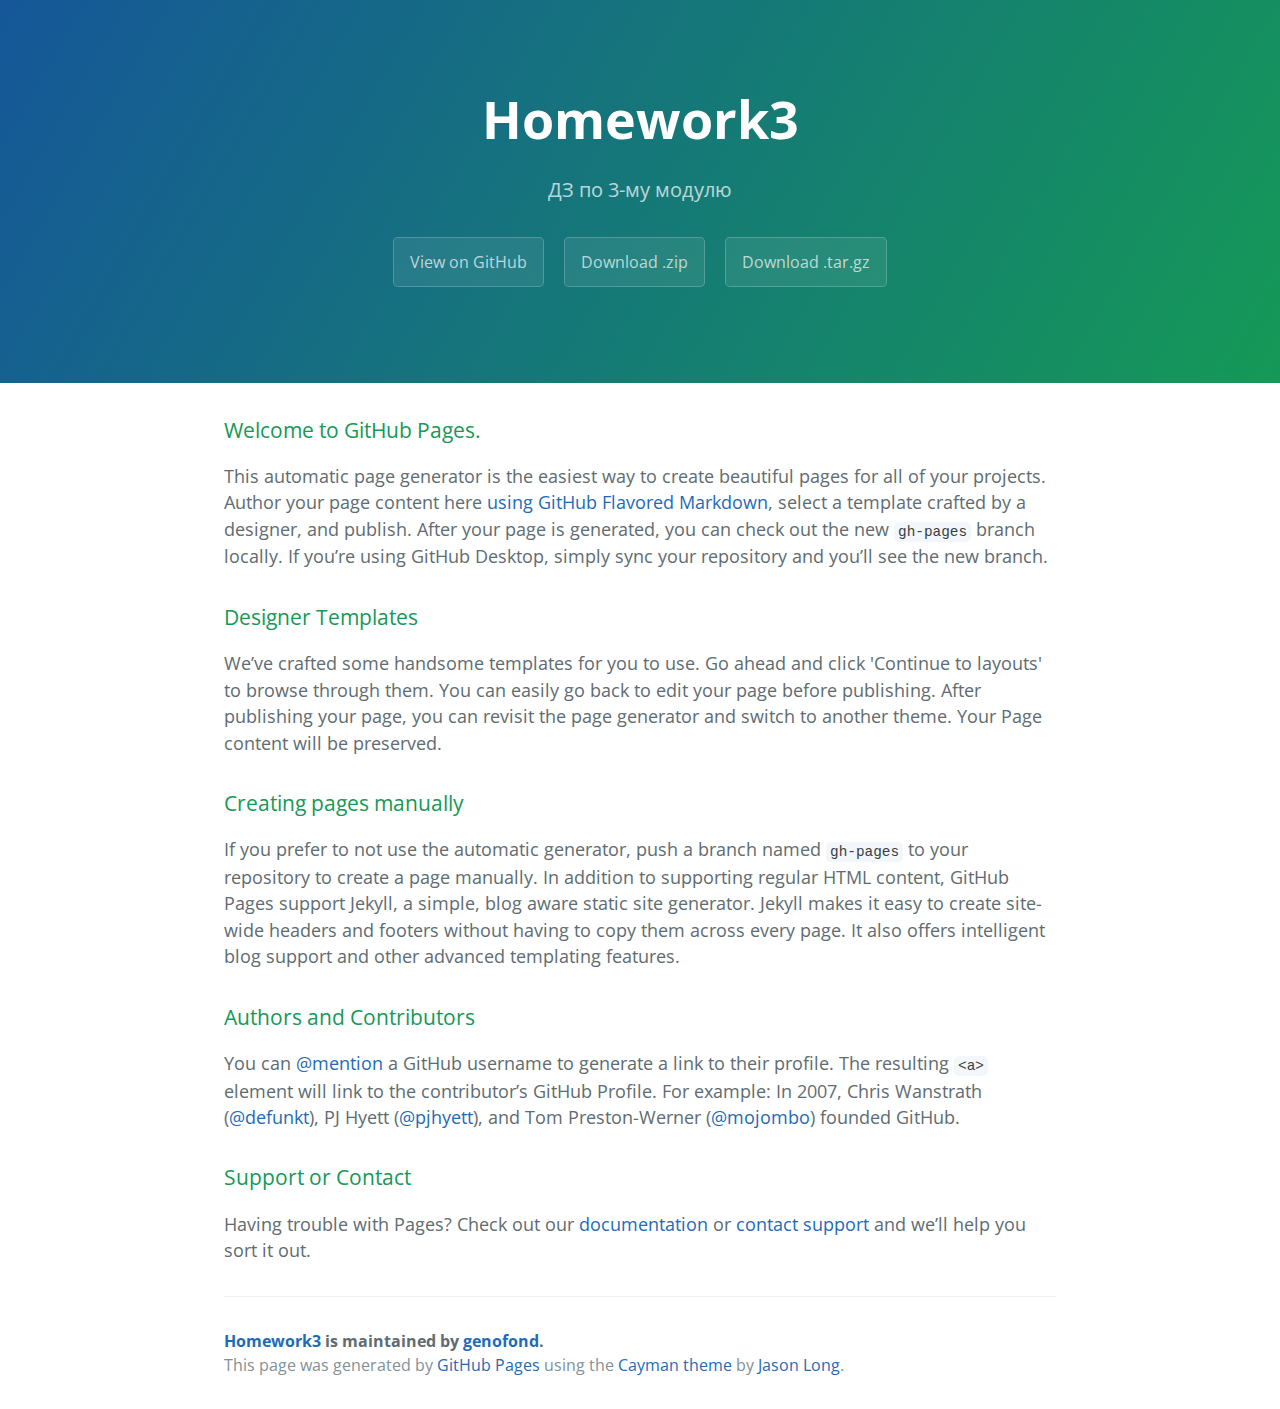
==== index.html @ 254e9305 "Create gh-pages branch via GitHub" ====
<!DOCTYPE html>
<html lang="en-us">
  <head>
    <meta charset="UTF-8">
    <title>Homework3 by genofond</title>
    <meta name="viewport" content="width=device-width, initial-scale=1">
    <link rel="stylesheet" type="text/css" href="stylesheets/normalize.css" media="screen">
    <link href='https://fonts.googleapis.com/css?family=Open+Sans:400,700' rel='stylesheet' type='text/css'>
    <link rel="stylesheet" type="text/css" href="stylesheets/stylesheet.css" media="screen">
    <link rel="stylesheet" type="text/css" href="stylesheets/github-light.css" media="screen">
  </head>
  <body>
    <section class="page-header">
      <h1 class="project-name">Homework3</h1>
      <h2 class="project-tagline">ДЗ по 3-му модулю</h2>
      <a href="https://github.com/genofond/homework3" class="btn">View on GitHub</a>
      <a href="https://github.com/genofond/homework3/zipball/master" class="btn">Download .zip</a>
      <a href="https://github.com/genofond/homework3/tarball/master" class="btn">Download .tar.gz</a>
    </section>

    <section class="main-content">
      <h3>
<a id="welcome-to-github-pages" class="anchor" href="#welcome-to-github-pages" aria-hidden="true"><span aria-hidden="true" class="octicon octicon-link"></span></a>Welcome to GitHub Pages.</h3>

<p>This automatic page generator is the easiest way to create beautiful pages for all of your projects. Author your page content here <a href="https://guides.github.com/features/mastering-markdown/">using GitHub Flavored Markdown</a>, select a template crafted by a designer, and publish. After your page is generated, you can check out the new <code>gh-pages</code> branch locally. If you’re using GitHub Desktop, simply sync your repository and you’ll see the new branch.</p>

<h3>
<a id="designer-templates" class="anchor" href="#designer-templates" aria-hidden="true"><span aria-hidden="true" class="octicon octicon-link"></span></a>Designer Templates</h3>

<p>We’ve crafted some handsome templates for you to use. Go ahead and click 'Continue to layouts' to browse through them. You can easily go back to edit your page before publishing. After publishing your page, you can revisit the page generator and switch to another theme. Your Page content will be preserved.</p>

<h3>
<a id="creating-pages-manually" class="anchor" href="#creating-pages-manually" aria-hidden="true"><span aria-hidden="true" class="octicon octicon-link"></span></a>Creating pages manually</h3>

<p>If you prefer to not use the automatic generator, push a branch named <code>gh-pages</code> to your repository to create a page manually. In addition to supporting regular HTML content, GitHub Pages support Jekyll, a simple, blog aware static site generator. Jekyll makes it easy to create site-wide headers and footers without having to copy them across every page. It also offers intelligent blog support and other advanced templating features.</p>

<h3>
<a id="authors-and-contributors" class="anchor" href="#authors-and-contributors" aria-hidden="true"><span aria-hidden="true" class="octicon octicon-link"></span></a>Authors and Contributors</h3>

<p>You can <a href="https://help.github.com/articles/basic-writing-and-formatting-syntax/#mentioning-users-and-teams" class="user-mention">@mention</a> a GitHub username to generate a link to their profile. The resulting <code>&lt;a&gt;</code> element will link to the contributor’s GitHub Profile. For example: In 2007, Chris Wanstrath (<a href="https://github.com/defunkt" class="user-mention">@defunkt</a>), PJ Hyett (<a href="https://github.com/pjhyett" class="user-mention">@pjhyett</a>), and Tom Preston-Werner (<a href="https://github.com/mojombo" class="user-mention">@mojombo</a>) founded GitHub.</p>

<h3>
<a id="support-or-contact" class="anchor" href="#support-or-contact" aria-hidden="true"><span aria-hidden="true" class="octicon octicon-link"></span></a>Support or Contact</h3>

<p>Having trouble with Pages? Check out our <a href="https://help.github.com/pages">documentation</a> or <a href="https://github.com/contact">contact support</a> and we’ll help you sort it out.</p>

      <footer class="site-footer">
        <span class="site-footer-owner"><a href="https://github.com/genofond/homework3">Homework3</a> is maintained by <a href="https://github.com/genofond">genofond</a>.</span>

        <span class="site-footer-credits">This page was generated by <a href="https://pages.github.com">GitHub Pages</a> using the <a href="https://github.com/jasonlong/cayman-theme">Cayman theme</a> by <a href="https://twitter.com/jasonlong">Jason Long</a>.</span>
      </footer>

    </section>

  
  </body>
</html>
---- stylesheets/stylesheet.css ----
* {
  box-sizing: border-box; }

body {
  padding: 0;
  margin: 0;
  font-family: "Open Sans", "Helvetica Neue", Helvetica, Arial, sans-serif;
  font-size: 16px;
  line-height: 1.5;
  color: #606c71; }

a {
  color: #1e6bb8;
  text-decoration: none; }
  a:hover {
    text-decoration: underline; }

.btn {
  display: inline-block;
  margin-bottom: 1rem;
  color: rgba(255, 255, 255, 0.7);
  background-color: rgba(255, 255, 255, 0.08);
  border-color: rgba(255, 255, 255, 0.2);
  border-style: solid;
  border-width: 1px;
  border-radius: 0.3rem;
  transition: color 0.2s, background-color 0.2s, border-color 0.2s; }
  .btn + .btn {
    margin-left: 1rem; }

.btn:hover {
  color: rgba(255, 255, 255, 0.8);
  text-decoration: none;
  background-color: rgba(255, 255, 255, 0.2);
  border-color: rgba(255, 255, 255, 0.3); }

@media screen and (min-width: 64em) {
  .btn {
    padding: 0.75rem 1rem; } }

@media screen and (min-width: 42em) and (max-width: 64em) {
  .btn {
    padding: 0.6rem 0.9rem;
    font-size: 0.9rem; } }

@media screen and (max-width: 42em) {
  .btn {
    display: block;
    width: 100%;
    padding: 0.75rem;
    font-size: 0.9rem; }
    .btn + .btn {
      margin-top: 1rem;
      margin-left: 0; } }

.page-header {
  color: #fff;
  text-align: center;
  background-color: #159957;
  background-image: linear-gradient(120deg, #155799, #159957); }

@media screen and (min-width: 64em) {
  .page-header {
    padding: 5rem 6rem; } }

@media screen and (min-width: 42em) and (max-width: 64em) {
  .page-header {
    padding: 3rem 4rem; } }

@media screen and (max-width: 42em) {
  .page-header {
    padding: 2rem 1rem; } }

.project-name {
  margin-top: 0;
  margin-bottom: 0.1rem; }

@media screen and (min-width: 64em) {
  .project-name {
    font-size: 3.25rem; } }

@media screen and (min-width: 42em) and (max-width: 64em) {
  .project-name {
    font-size: 2.25rem; } }

@media screen and (max-width: 42em) {
  .project-name {
    font-size: 1.75rem; } }

.project-tagline {
  margin-bottom: 2rem;
  font-weight: normal;
  opacity: 0.7; }

@media screen and (min-width: 64em) {
  .project-tagline {
    font-size: 1.25rem; } }

@media screen and (min-width: 42em) and (max-width: 64em) {
  .project-tagline {
    font-size: 1.15rem; } }

@media screen and (max-width: 42em) {
  .project-tagline {
    font-size: 1rem; } }

.main-content :first-child {
  margin-top: 0; }
.main-content img {
  max-width: 100%; }
.main-content h1, .main-content h2, .main-content h3, .main-content h4, .main-content h5, .main-content h6 {
  margin-top: 2rem;
  margin-bottom: 1rem;
  font-weight: normal;
  color: #159957; }
.main-content p {
  margin-bottom: 1em; }
.main-content code {
  padding: 2px 4px;
  font-family: Consolas, "Liberation Mono", Menlo, Courier, monospace;
  font-size: 0.9rem;
  color: #383e41;
  background-color: #f3f6fa;
  border-radius: 0.3rem; }
.main-content pre {
  padding: 0.8rem;
  margin-top: 0;
  margin-bottom: 1rem;
  font: 1rem Consolas, "Liberation Mono", Menlo, Courier, monospace;
  color: #567482;
  word-wrap: normal;
  background-color: #f3f6fa;
  border: solid 1px #dce6f0;
  border-radius: 0.3rem; }
  .main-content pre > code {
    padding: 0;
    margin: 0;
    font-size: 0.9rem;
    color: #567482;
    word-break: normal;
    white-space: pre;
    background: transparent;
    border: 0; }
.main-content .highlight {
  margin-bottom: 1rem; }
  .main-content .highlight pre {
    margin-bottom: 0;
    word-break: normal; }
.main-content .highlight pre, .main-content pre {
  padding: 0.8rem;
  overflow: auto;
  font-size: 0.9rem;
  line-height: 1.45;
  border-radius: 0.3rem; }
.main-content pre code, .main-content pre tt {
  display: inline;
  max-width: initial;
  padding: 0;
  margin: 0;
  overflow: initial;
  line-height: inherit;
  word-wrap: normal;
  background-color: transparent;
  border: 0; }
  .main-content pre code:before, .main-content pre code:after, .main-content pre tt:before, .main-content pre tt:after {
    content: normal; }
.main-content ul, .main-content ol {
  margin-top: 0; }
.main-content blockquote {
  padding: 0 1rem;
  margin-left: 0;
  color: #819198;
  border-left: 0.3rem solid #dce6f0; }
  .main-content blockquote > :first-child {
    margin-top: 0; }
  .main-content blockquote > :last-child {
    margin-bottom: 0; }
.main-content table {
  display: block;
  width: 100%;
  overflow: auto;
  word-break: normal;
  word-break: keep-all; }
  .main-content table th {
    font-weight: bold; }
  .main-content table th, .main-content table td {
    padding: 0.5rem 1rem;
    border: 1px solid #e9ebec; }
.main-content dl {
  padding: 0; }
  .main-content dl dt {
    padding: 0;
    margin-top: 1rem;
    font-size: 1rem;
    font-weight: bold; }
  .main-content dl dd {
    padding: 0;
    margin-bottom: 1rem; }
.main-content hr {
  height: 2px;
  padding: 0;
  margin: 1rem 0;
  background-color: #eff0f1;
  border: 0; }

@media screen and (min-width: 64em) {
  .main-content {
    max-width: 64rem;
    padding: 2rem 6rem;
    margin: 0 auto;
    font-size: 1.1rem; } }

@media screen and (min-width: 42em) and (max-width: 64em) {
  .main-content {
    padding: 2rem 4rem;
    font-size: 1.1rem; } }

@media screen and (max-width: 42em) {
  .main-content {
    padding: 2rem 1rem;
    font-size: 1rem; } }

.site-footer {
  padding-top: 2rem;
  margin-top: 2rem;
  border-top: solid 1px #eff0f1; }

.site-footer-owner {
  display: block;
  font-weight: bold; }

.site-footer-credits {
  color: #819198; }

@media screen and (min-width: 64em) {
  .site-footer {
    font-size: 1rem; } }

@media screen and (min-width: 42em) and (max-width: 64em) {
  .site-footer {
    font-size: 1rem; } }

@media screen and (max-width: 42em) {
  .site-footer {
    font-size: 0.9rem; } }
---- stylesheets/github-light.css ----
/*
   Copyright 2014 GitHub Inc.

   Licensed under the Apache License, Version 2.0 (the "License");
   you may not use this file except in compliance with the License.
   You may obtain a copy of the License at

       http://www.apache.org/licenses/LICENSE-2.0

   Unless required by applicable law or agreed to in writing, software
   distributed under the License is distributed on an "AS IS" BASIS,
   WITHOUT WARRANTIES OR CONDITIONS OF ANY KIND, either express or implied.
   See the License for the specific language governing permissions and
   limitations under the License.

*/

.pl-c /* comment */ {
  color: #969896;
}

.pl-c1      /* constant, markup.raw, meta.diff.header, meta.module-reference, meta.property-name, support, support.constant, support.variable, variable.other.constant */,
.pl-s .pl-v /* string variable */ {
  color: #0086b3;
}

.pl-e  /* entity */,
.pl-en /* entity.name */ {
  color: #795da3;
}

.pl-s .pl-s1 /* string source */,
.pl-smi      /* storage.modifier.import, storage.modifier.package, storage.type.java, variable.other, variable.parameter.function */ {
  color: #333;
}

.pl-ent /* entity.name.tag */ {
  color: #63a35c;
}

.pl-k /* keyword, storage, storage.type */ {
  color: #a71d5d;
}

.pl-pds              /* punctuation.definition.string, string.regexp.character-class */,
.pl-s                /* string */,
.pl-s .pl-pse .pl-s1 /* string punctuation.section.embedded source */,
.pl-sr               /* string.regexp */,
.pl-sr .pl-cce       /* string.regexp constant.character.escape */,
.pl-sr .pl-sra       /* string.regexp string.regexp.arbitrary-repitition */,
.pl-sr .pl-sre       /* string.regexp source.ruby.embedded */ {
  color: #183691;
}

.pl-v /* variable */ {
  color: #ed6a43;
}

.pl-id /* invalid.deprecated */ {
  color: #b52a1d;
}

.pl-ii /* invalid.illegal */ {
  background-color: #b52a1d;
  color: #f8f8f8;
}

.pl-sr .pl-cce /* string.regexp constant.character.escape */ {
  color: #63a35c;
  font-weight: bold;
}

.pl-ml /* markup.list */ {
  color: #693a17;
}

.pl-mh        /* markup.heading */,
.pl-mh .pl-en /* markup.heading entity.name */,
.pl-ms        /* meta.separator */ {
  color: #1d3e81;
  font-weight: bold;
}

.pl-mq /* markup.quote */ {
  color: #008080;
}

.pl-mi /* markup.italic */ {
  color: #333;
  font-style: italic;
}

.pl-mb /* markup.bold */ {
  color: #333;
  font-weight: bold;
}

.pl-md /* markup.deleted, meta.diff.header.from-file */ {
  background-color: #ffecec;
  color: #bd2c00;
}

.pl-mi1 /* markup.inserted, meta.diff.header.to-file */ {
  background-color: #eaffea;
  color: #55a532;
}

.pl-mdr /* meta.diff.range */ {
  color: #795da3;
  font-weight: bold;
}

.pl-mo /* meta.output */ {
  color: #1d3e81;
}
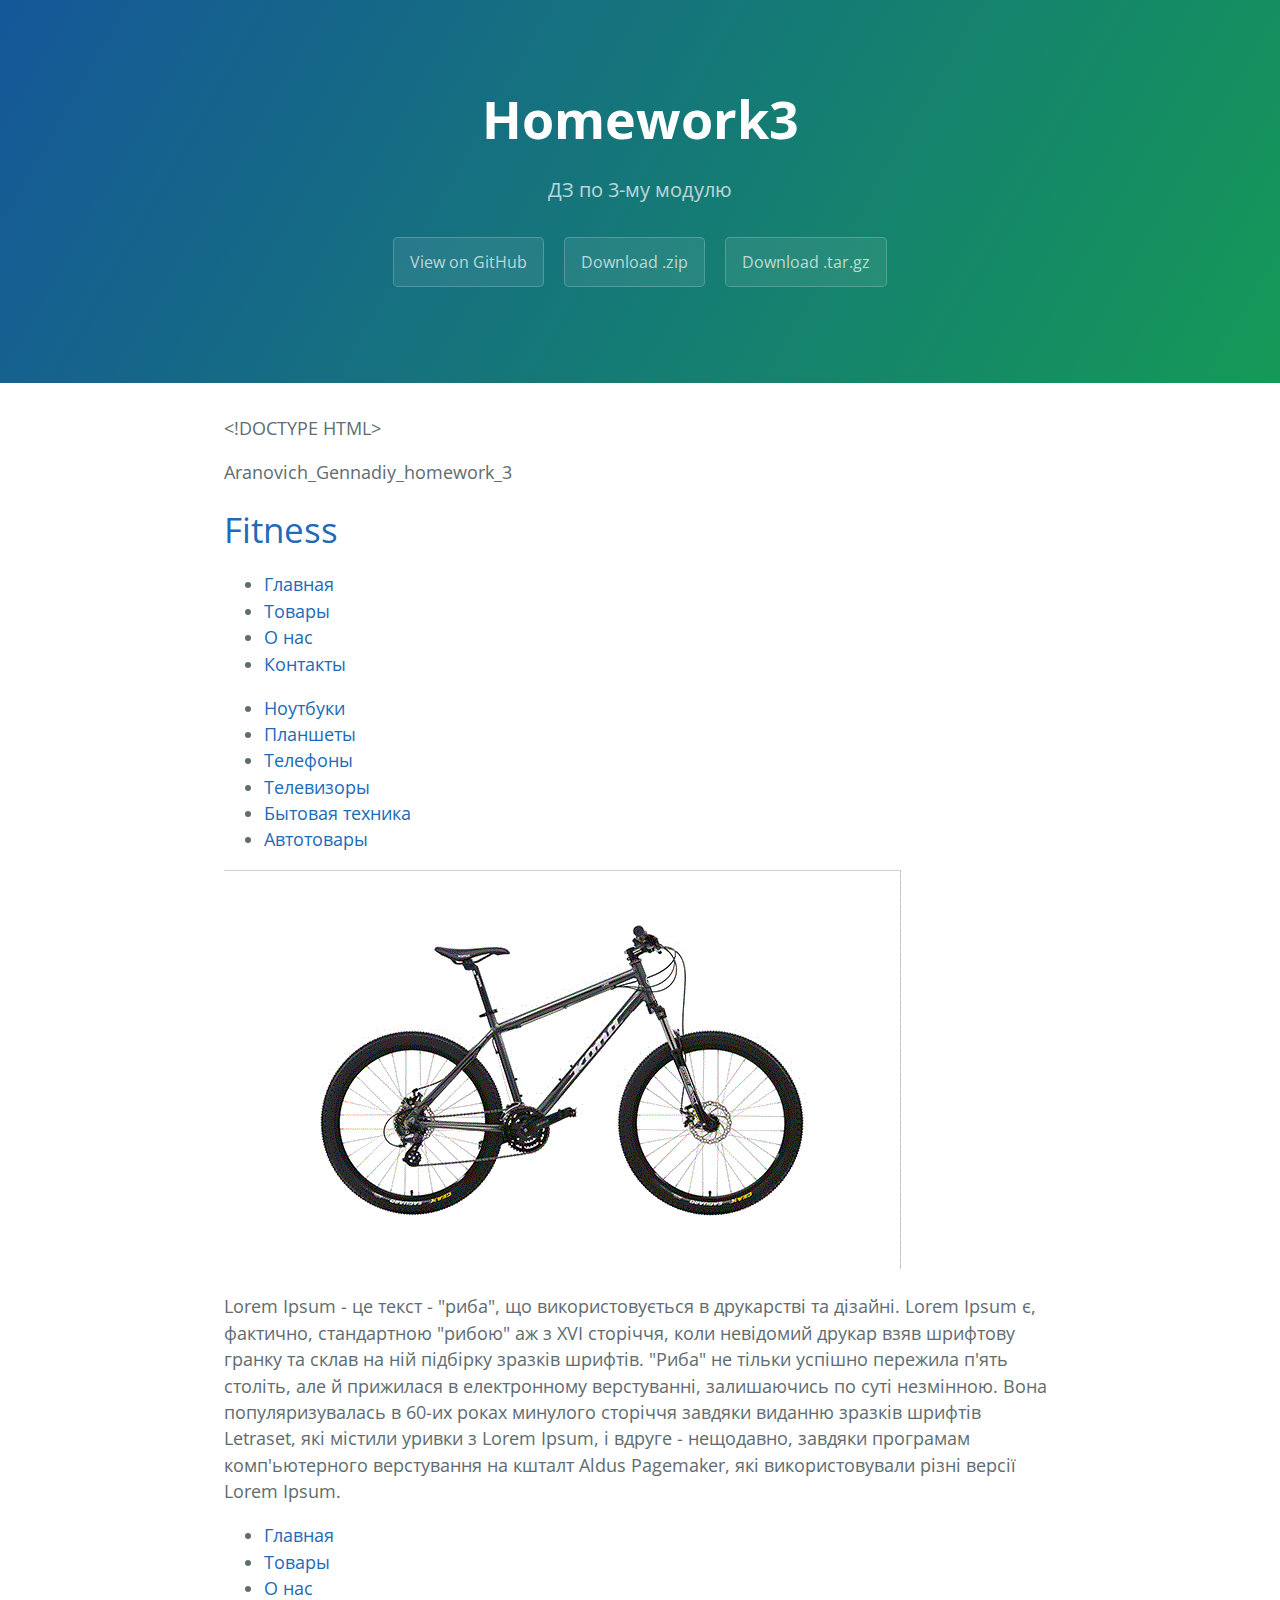
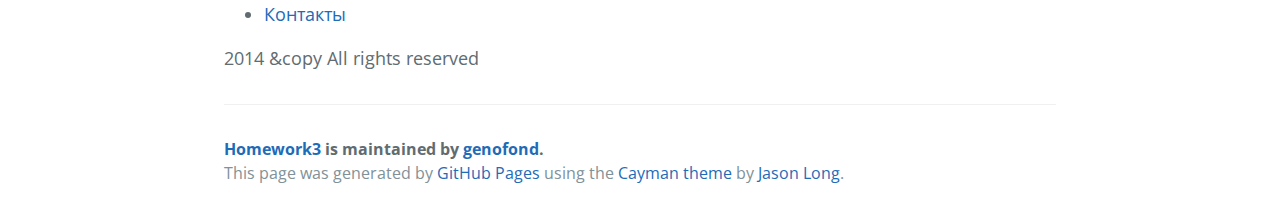
==== commit d2905933: "Create gh-pages branch via GitHub" ====
--- a/index.html
+++ b/index.html
@@ -19,30 +19,71 @@
     </section>
 
     <section class="main-content">
-      <h3>
-<a id="welcome-to-github-pages" class="anchor" href="#welcome-to-github-pages" aria-hidden="true"><span aria-hidden="true" class="octicon octicon-link"></span></a>Welcome to GitHub Pages.</h3>
+      <p>&lt;!DOCTYPE HTML&gt;
+</p>
 
-<p>This automatic page generator is the easiest way to create beautiful pages for all of your projects. Author your page content here <a href="https://guides.github.com/features/mastering-markdown/">using GitHub Flavored Markdown</a>, select a template crafted by a designer, and publish. After your page is generated, you can check out the new <code>gh-pages</code> branch locally. If you’re using GitHub Desktop, simply sync your repository and you’ll see the new branch.</p>
+<p></p>
+    
+    Aranovich_Gennadiy_homework_3
+    
+    
 
-<h3>
-<a id="designer-templates" class="anchor" href="#designer-templates" aria-hidden="true"><span aria-hidden="true" class="octicon octicon-link"></span></a>Designer Templates</h3>
 
-<p>We’ve crafted some handsome templates for you to use. Go ahead and click 'Continue to layouts' to browse through them. You can easily go back to edit your page before publishing. After publishing your page, you can revisit the page generator and switch to another theme. Your Page content will be preserved.</p>
+<p></p>
 
-<h3>
-<a id="creating-pages-manually" class="anchor" href="#creating-pages-manually" aria-hidden="true"><span aria-hidden="true" class="octicon octicon-link"></span></a>Creating pages manually</h3>
+<div>
 
-<p>If you prefer to not use the automatic generator, push a branch named <code>gh-pages</code> to your repository to create a page manually. In addition to supporting regular HTML content, GitHub Pages support Jekyll, a simple, blog aware static site generator. Jekyll makes it easy to create site-wide headers and footers without having to copy them across every page. It also offers intelligent blog support and other advanced templating features.</p>
+    <div>
+    
+        <h1>
+<a id="fitness" class="anchor" href="#fitness" aria-hidden="true"><span aria-hidden="true" class="octicon octicon-link"></span></a><a href="#" title="На главную страницу">Fitness</a>
+</h1>
+        
+        <ul>
+            <li><a href="#">Главная</a></li>
+            <li><a href="#">Товары</a></li>
+            <li><a href="#">О нас</a></li>
+            <li><a href="#">Контакты</a></li>
+        </ul>   
+        
+    </div>  
+    
+    <div>
+        <ul>
+            <li><a href="#">Ноутбуки</a></li>
+            <li><a href="#">Планшеты</a></li>
+            <li><a href="#">Телефоны</a></li>
+            <li><a href="#">Телевизоры</a></li>
+            <li><a href="#">Бытовая техника</a></li>
+            <li><a href="#">Автотовары</a></li>
+        </ul>
+    </div>
+    
+    <div>
+    <img src="img/bicycle.gif" alt="велосипед" title="купить велосипед по низкой цене">
+    <p>Lorem Ipsum - це текст - "риба", що використовується в друкарстві та дізайні. Lorem Ipsum є, фактично, стандартною "рибою" аж з XVI сторіччя, коли невідомий друкар взяв шрифтову гранку та склав на ній підбірку зразків шрифтів. "Риба" не тільки успішно пережила п'ять століть, але й прижилася в електронному верстуванні, залишаючись по суті незмінною. Вона популяризувалась в 60-их роках минулого сторіччя завдяки виданню зразків шрифтів Letraset, які містили уривки з Lorem Ipsum, і вдруге - нещодавно, завдяки програмам комп'ьютерного верстування на кшталт Aldus Pagemaker, які використовували різні версії Lorem Ipsum.</p>
+    </div>
+    
+    <div>
+    
+        <ul>
+            <li><a href="#">Главная</a></li>
+            <li><a href="#">Товары</a></li>
+            <li><a href="#">О нас</a></li>
+            <li><a href="#">Контакты</a></li>
+        </ul>
+        
+        <div>
+            2014 &amp;copy All rights reserved
+        </div>
+        
+    </div>
+    
+    
+</div>
 
-<h3>
-<a id="authors-and-contributors" class="anchor" href="#authors-and-contributors" aria-hidden="true"><span aria-hidden="true" class="octicon octicon-link"></span></a>Authors and Contributors</h3>
-
-<p>You can <a href="https://help.github.com/articles/basic-writing-and-formatting-syntax/#mentioning-users-and-teams" class="user-mention">@mention</a> a GitHub username to generate a link to their profile. The resulting <code>&lt;a&gt;</code> element will link to the contributor’s GitHub Profile. For example: In 2007, Chris Wanstrath (<a href="https://github.com/defunkt" class="user-mention">@defunkt</a>), PJ Hyett (<a href="https://github.com/pjhyett" class="user-mention">@pjhyett</a>), and Tom Preston-Werner (<a href="https://github.com/mojombo" class="user-mention">@mojombo</a>) founded GitHub.</p>
-
-<h3>
-<a id="support-or-contact" class="anchor" href="#support-or-contact" aria-hidden="true"><span aria-hidden="true" class="octicon octicon-link"></span></a>Support or Contact</h3>
-
-<p>Having trouble with Pages? Check out our <a href="https://help.github.com/pages">documentation</a> or <a href="https://github.com/contact">contact support</a> and we’ll help you sort it out.</p>
+<p>
+</p>
 
       <footer class="site-footer">
         <span class="site-footer-owner"><a href="https://github.com/genofond/homework3">Homework3</a> is maintained by <a href="https://github.com/genofond">genofond</a>.</span>
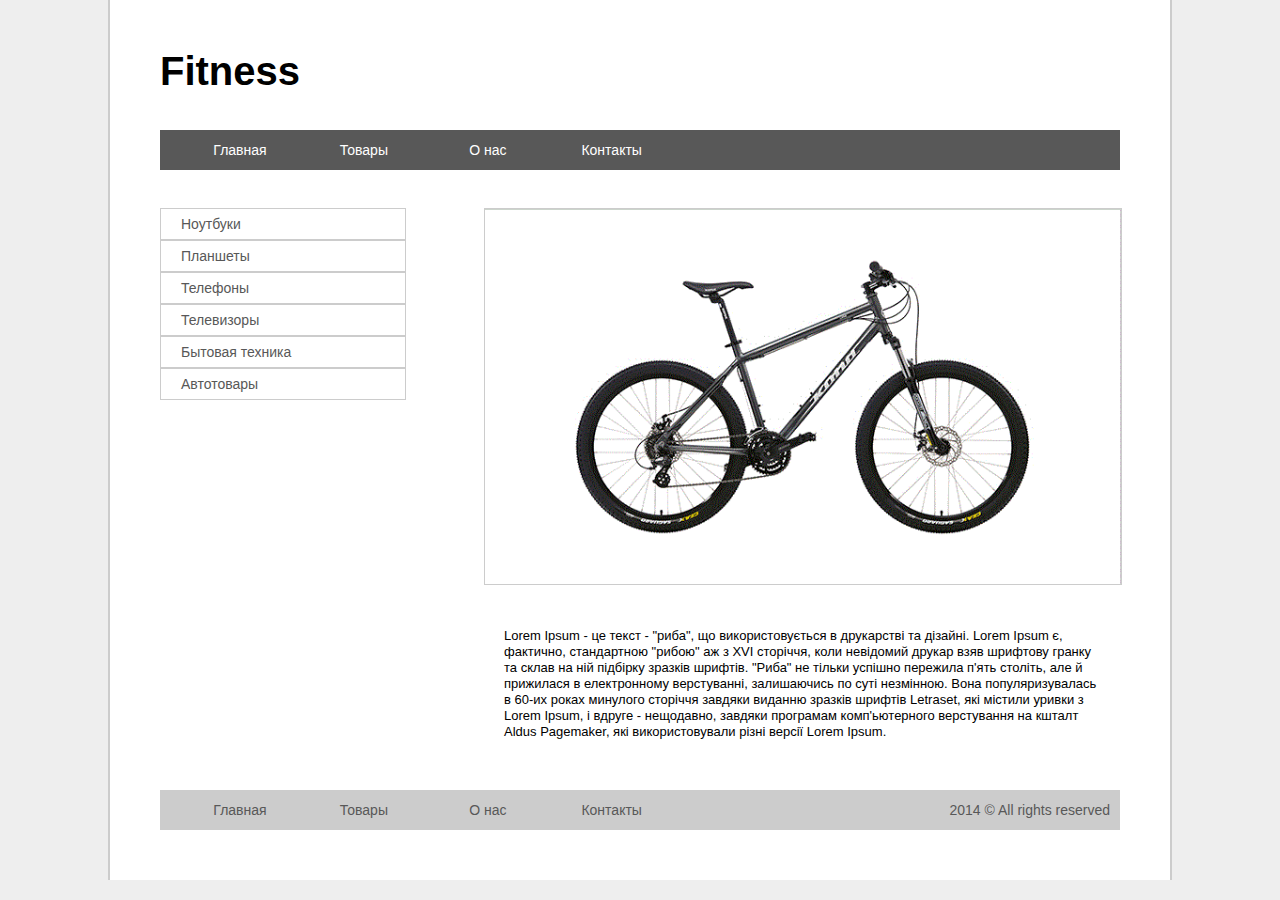
==== commit 256926be: "renamed index" ====
--- a/index.html
+++ b/index.html
@@ -1,98 +1,62 @@
-<!DOCTYPE html>
-<html lang="en-us">
-  <head>
-    <meta charset="UTF-8">
-    <title>Homework3 by genofond</title>
-    <meta name="viewport" content="width=device-width, initial-scale=1">
-    <link rel="stylesheet" type="text/css" href="stylesheets/normalize.css" media="screen">
-    <link href='https://fonts.googleapis.com/css?family=Open+Sans:400,700' rel='stylesheet' type='text/css'>
-    <link rel="stylesheet" type="text/css" href="stylesheets/stylesheet.css" media="screen">
-    <link rel="stylesheet" type="text/css" href="stylesheets/github-light.css" media="screen">
-  </head>
-  <body>
-    <section class="page-header">
-      <h1 class="project-name">Homework3</h1>
-      <h2 class="project-tagline">ДЗ по 3-му модулю</h2>
-      <a href="https://github.com/genofond/homework3" class="btn">View on GitHub</a>
-      <a href="https://github.com/genofond/homework3/zipball/master" class="btn">Download .zip</a>
-      <a href="https://github.com/genofond/homework3/tarball/master" class="btn">Download .tar.gz</a>
-    </section>
+﻿<!DOCTYPE HTML>
+<html lang="en">
 
-    <section class="main-content">
-      <p>&lt;!DOCTYPE HTML&gt;
-</p>
+<head>
+    <meta charset="utf-8">
+    <title>Aranovich_Gennadiy_homework_3</title>
+	<link rel="stylesheet" href="css/reset.css">
+	<link rel="stylesheet" href="css/style.css">
+</head>
 
-<p></p>
-    
-    Aranovich_Gennadiy_homework_3
-    
-    
+<body>
 
+<div class="shop">
 
-<p></p>
-
-<div>
-
-    <div>
-    
-        <h1>
-<a id="fitness" class="anchor" href="#fitness" aria-hidden="true"><span aria-hidden="true" class="octicon octicon-link"></span></a><a href="#" title="На главную страницу">Fitness</a>
-</h1>
-        
-        <ul>
-            <li><a href="#">Главная</a></li>
-            <li><a href="#">Товары</a></li>
-            <li><a href="#">О нас</a></li>
-            <li><a href="#">Контакты</a></li>
-        </ul>   
-        
-    </div>  
-    
-    <div>
-        <ul>
-            <li><a href="#">Ноутбуки</a></li>
-            <li><a href="#">Планшеты</a></li>
-            <li><a href="#">Телефоны</a></li>
-            <li><a href="#">Телевизоры</a></li>
-            <li><a href="#">Бытовая техника</a></li>
-            <li><a href="#">Автотовары</a></li>
-        </ul>
-    </div>
-    
-    <div>
-    <img src="img/bicycle.gif" alt="велосипед" title="купить велосипед по низкой цене">
-    <p>Lorem Ipsum - це текст - "риба", що використовується в друкарстві та дізайні. Lorem Ipsum є, фактично, стандартною "рибою" аж з XVI сторіччя, коли невідомий друкар взяв шрифтову гранку та склав на ній підбірку зразків шрифтів. "Риба" не тільки успішно пережила п'ять століть, але й прижилася в електронному верстуванні, залишаючись по суті незмінною. Вона популяризувалась в 60-их роках минулого сторіччя завдяки виданню зразків шрифтів Letraset, які містили уривки з Lorem Ipsum, і вдруге - нещодавно, завдяки програмам комп'ьютерного верстування на кшталт Aldus Pagemaker, які використовували різні версії Lorem Ipsum.</p>
-    </div>
-    
-    <div>
-    
-        <ul>
-            <li><a href="#">Главная</a></li>
-            <li><a href="#">Товары</a></li>
-            <li><a href="#">О нас</a></li>
-            <li><a href="#">Контакты</a></li>
-        </ul>
-        
-        <div>
-            2014 &amp;copy All rights reserved
-        </div>
-        
-    </div>
-    
-    
+	<div class="header">
+	
+		<h1><a href="#" title="На главную страницу">Fitness</a></h1>
+		
+		<ul class="menu-primary">
+			<li><a href="#">Главная</a></li>
+			<li><a href="#">Товары</a></li>
+			<li><a href="#">О нас</a></li>
+			<li><a href="#">Контакты</a></li>
+		</ul>	
+		
+	</div>	
+	
+	<div class="left-sidebar">
+		<ul class="menu-sidebar">
+			<li><a href="#">Ноутбуки</a></li>
+			<li><a href="#">Планшеты</a></li>
+			<li><a href="#">Телефоны</a></li>
+			<li><a href="#">Телевизоры</a></li>
+			<li><a href="#">Бытовая техника</a></li>
+			<li><a href="#">Автотовары</a></li>
+		</ul>
+	</div>
+	
+	<div class="content">
+	<img src="img/bicycle.gif" alt="велосипед" title="купить велосипед по низкой цене">
+	<p><span>Lorem Ipsum - це текст - "риба", що використовується в друкарстві та дізайні. Lorem Ipsum є, фактично, стандартною "рибою" аж з XVI сторіччя, коли невідомий друкар взяв шрифтову гранку та склав на ній підбірку зразків шрифтів. "Риба" не тільки успішно пережила п'ять століть, але й прижилася в електронному верстуванні, залишаючись по суті незмінною. Вона популяризувалась в 60-их роках минулого сторіччя завдяки виданню зразків шрифтів Letraset, які містили уривки з Lorem Ipsum, і вдруге - нещодавно, завдяки програмам комп'ьютерного верстування на кшталт Aldus Pagemaker, які використовували різні версії Lorem Ipsum.</span></p>
+	</div>
+	
+	<div class="footer">
+	
+		<ul class="menu-footer">
+			<li><a href="#">Главная</a></li>
+			<li><a href="#">Товары</a></li>
+			<li><a href="#">О нас</a></li>
+			<li><a href="#">Контакты</a></li>
+		</ul>
+		
+		<div class="copyright">
+			<span>2014 &copy All rights reserved</span>
+		</div>
+		
+	</div>
+	
+	
 </div>
-
-<p>
-</p>
-
-      <footer class="site-footer">
-        <span class="site-footer-owner"><a href="https://github.com/genofond/homework3">Homework3</a> is maintained by <a href="https://github.com/genofond">genofond</a>.</span>
-
-        <span class="site-footer-credits">This page was generated by <a href="https://pages.github.com">GitHub Pages</a> using the <a href="https://github.com/jasonlong/cayman-theme">Cayman theme</a> by <a href="https://twitter.com/jasonlong">Jason Long</a>.</span>
-      </footer>
-
-    </section>
-
-  
-  </body>
-</html>
+</body>
+</html>--- a/css/style.css
+++ b/css/style.css
@@ -0,0 +1,172 @@
+﻿html {
+	overflow-y: scroll;
+}
+
+body {
+	display: block;
+	background-color: #eee;
+}
+
+.shop {
+	display: block;
+	margin: 0 auto;
+	background-color: #FFFFFF;
+	width: 1060px;
+	height: 880px;
+	border-left: 2px solid #ccc;
+	border-right: 2px solid #ccc;
+	font-family: Helvetica, Arial, freesans, clean, sans-serif;
+	font-style: normal;
+	font-weight: normal;
+	font-size: 14px;
+	color: #000;
+	line-height: 16px;
+	vertical-align: middle;
+}
+
+h1 { 
+	text-align: left; 
+	font-style: normal;
+	font-weight: bold;
+	font-size: 40px;
+	line-height: 42px;
+}
+
+h1 a {
+	color: #000;
+	text-decoration: none;
+}
+
+img {
+	border: 1px solid #ccc;
+	max-width: 100%;
+}
+
+.header {
+	margin: 50px 50px 0px 50px;
+	float: left;
+}
+   
+.menu-primary {
+	margin: 38px 0px;
+	padding: 0 0 0 20px;
+	float: left;
+	width: 940px;
+	height: 40px;
+	background-color: #585858;
+}
+
+.menu-primary li {
+	display: inline-block;
+	width: 120px;
+	height: 40px;
+	text-align: center;
+	vertical-align: middle;
+	line-height: 40px;
+	list-style: none;
+}
+
+.menu-primary a {
+	color: #fff;
+	text-decoration: none;
+	text-align: center;
+}
+
+.menu-primary a:hover {
+	display: block;
+	background-color: #000;
+	color: #fff;
+	text-decoration: none;
+	text-align: center;
+}
+
+.left-sidebar {
+	margin: 0px 0px 0px 50px;
+	float: left;
+	width: 23%;
+	clear: both;
+}
+
+.menu-sidebar li {
+	float: left;
+	text-align: left;
+	vertical-align: middle;
+	line-height: 30px;
+	list-style: none;
+	width: 100%;
+	border: 1px solid #ccc;
+	overflov: hidden;
+}
+
+.menu-sidebar a {
+	padding: 0 20px;
+	color: #585858;
+	text-decoration: none;
+}
+
+.menu-sidebar a:hover {
+	display: block;
+	background-color: #eee;
+	color: #000;
+	text-decoration: none;
+	padding: 0 0 0 40px;
+}
+
+.content {
+	margin: 0px 50px 0px 50px;
+	float: right;
+	width: 60%;
+}
+
+.footer {
+	margin: 0px 50px;
+	float: left;
+	clear: both;
+	width: 960px;
+	height: 40px;
+	background-color: #ccc;
+	color: #585858;
+}
+
+.menu-footer {
+	padding: 0 0 0 20px;
+	float: left;
+	height: 40px;
+	width: 60%;
+}
+
+.menu-footer li {
+	display: inline-block;
+	width: 120px;
+	height: 40px;
+	text-align: center;
+	vertical-align: middle;
+	line-height: 40px;
+	list-style: none;
+}
+
+.menu-footer a {
+	color: #585858;
+	text-decoration: none;
+}
+
+.menu-footer a:hover {
+	width: 120px;
+	height: 40px;
+	color: #000;
+	text-decoration: underline;
+}
+
+.copyright {
+	float: right;
+	padding: 5px 10px;
+	line-height: 30px;
+	vertical-align: middle;
+}
+
+p {
+	margin: 40px 20px 50px 20px;
+	font-size: 13px;
+}
+
+
